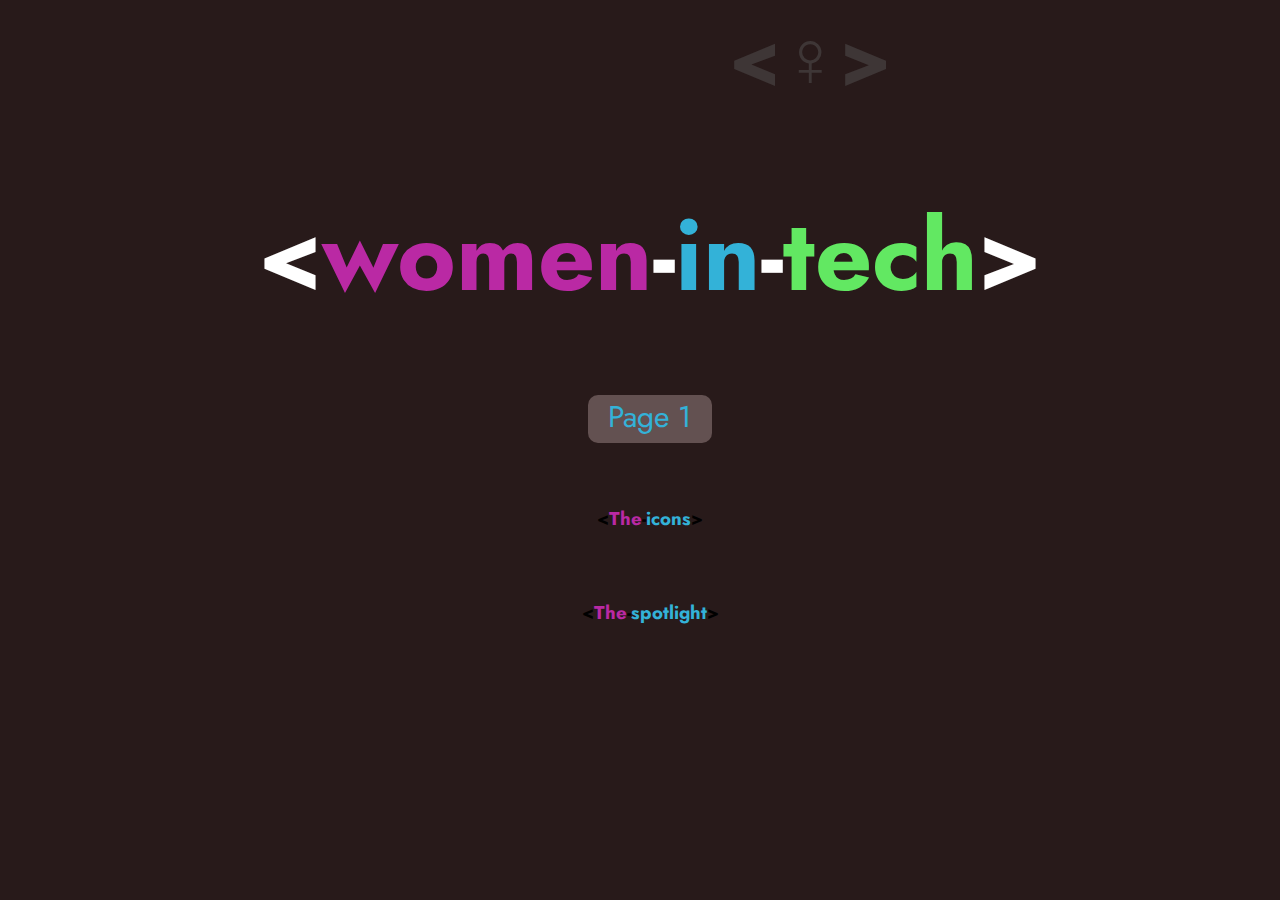
==== secondpage.html @ 384f1edb "second page" ====
<html> 
   <head>
      <meta charset="utf-8" />
    <title>Women code</title>
     <link href="https://fonts.googleapis.com/css2?family=Anton&family=Hammersmith+One&family=Josefin+Sans:wght@700&family=Jost:wght@700&display=swap" rel="stylesheet">
      <link href="style.css" rel="stylesheet" />
  </head>
     <body>
        <h1><span class= "symbol">&lt;&#9792;&gt;</span></h1>
            <h1>&lt;<span class= "women">women</span>-<span class= "in">in</span>-<span class= "tech">tech</span>&gt;</h1>
       <span class= "boxed"><a href="page2.html" style="text-decoration:none" target="_blank"><span class= "footer"><span class= "more">Page 1</span></a></span>
     </body>
<br>
<div class="border-box"><h1></span><h3>&lt;<span class= "women">The</span>-<span class= "in">icons</span>&gt;</h3></div>
  

  <div class="border-box"><h1></span><h3>&lt;<span class= "women">The</span>-<span class= "in">spotlight</span>&gt;</h3>
</div></h4></div>
      <p></p>
          <footer>
            </span>
    </footer>
</html>
---- style.css ----
.symbol{
    padding: 0px 0px 0px 320px;
    font-size: 80px;
    color: rgb(62, 54, 54);
}
.women{
    color:rgb(186, 41, 164);
}
.in,.more{
    color: rgb(51, 178, 216);
}
.tech{
    color:rgb(98, 232, 98);
}

html{
    font-family: 'Jost', sans-serif;
}

h1,h2{
    color: white;
    font-size: 100px;
}
p{
    font-size: 30px;
    color: white;
}

body {
    width: 800px;
    margin: 0px auto;
    background-color: rgb(40, 26, 26);
    padding: 0 0px 0px 20px;
    text-align: center;
     }
.footer {
    font-size: 30px;
    color: white;
    padding: 0 0px 100px 0px;
    
}
.boxed {
    background-color: rgb(99, 81, 81);
    border-radius: 10px;
    padding: 15px 20px 10px 20px;
    margin: 260px;
  }
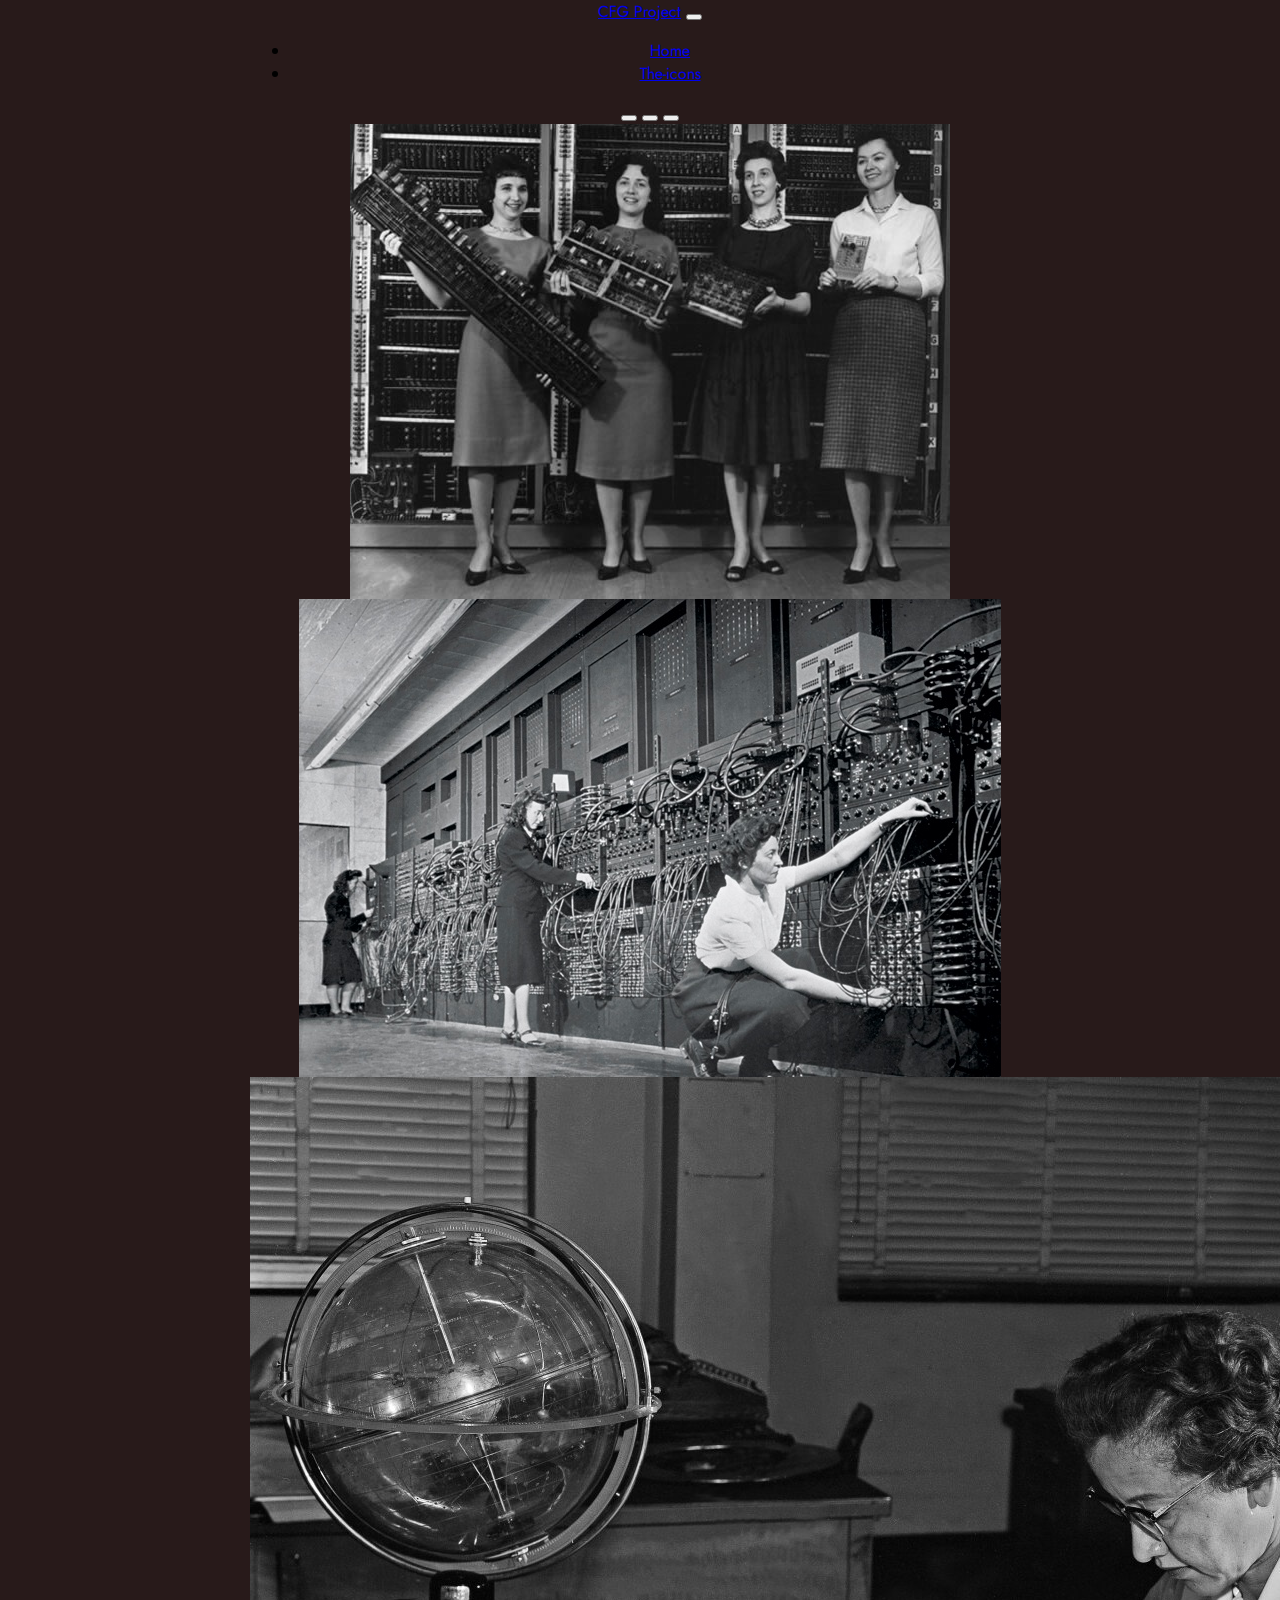
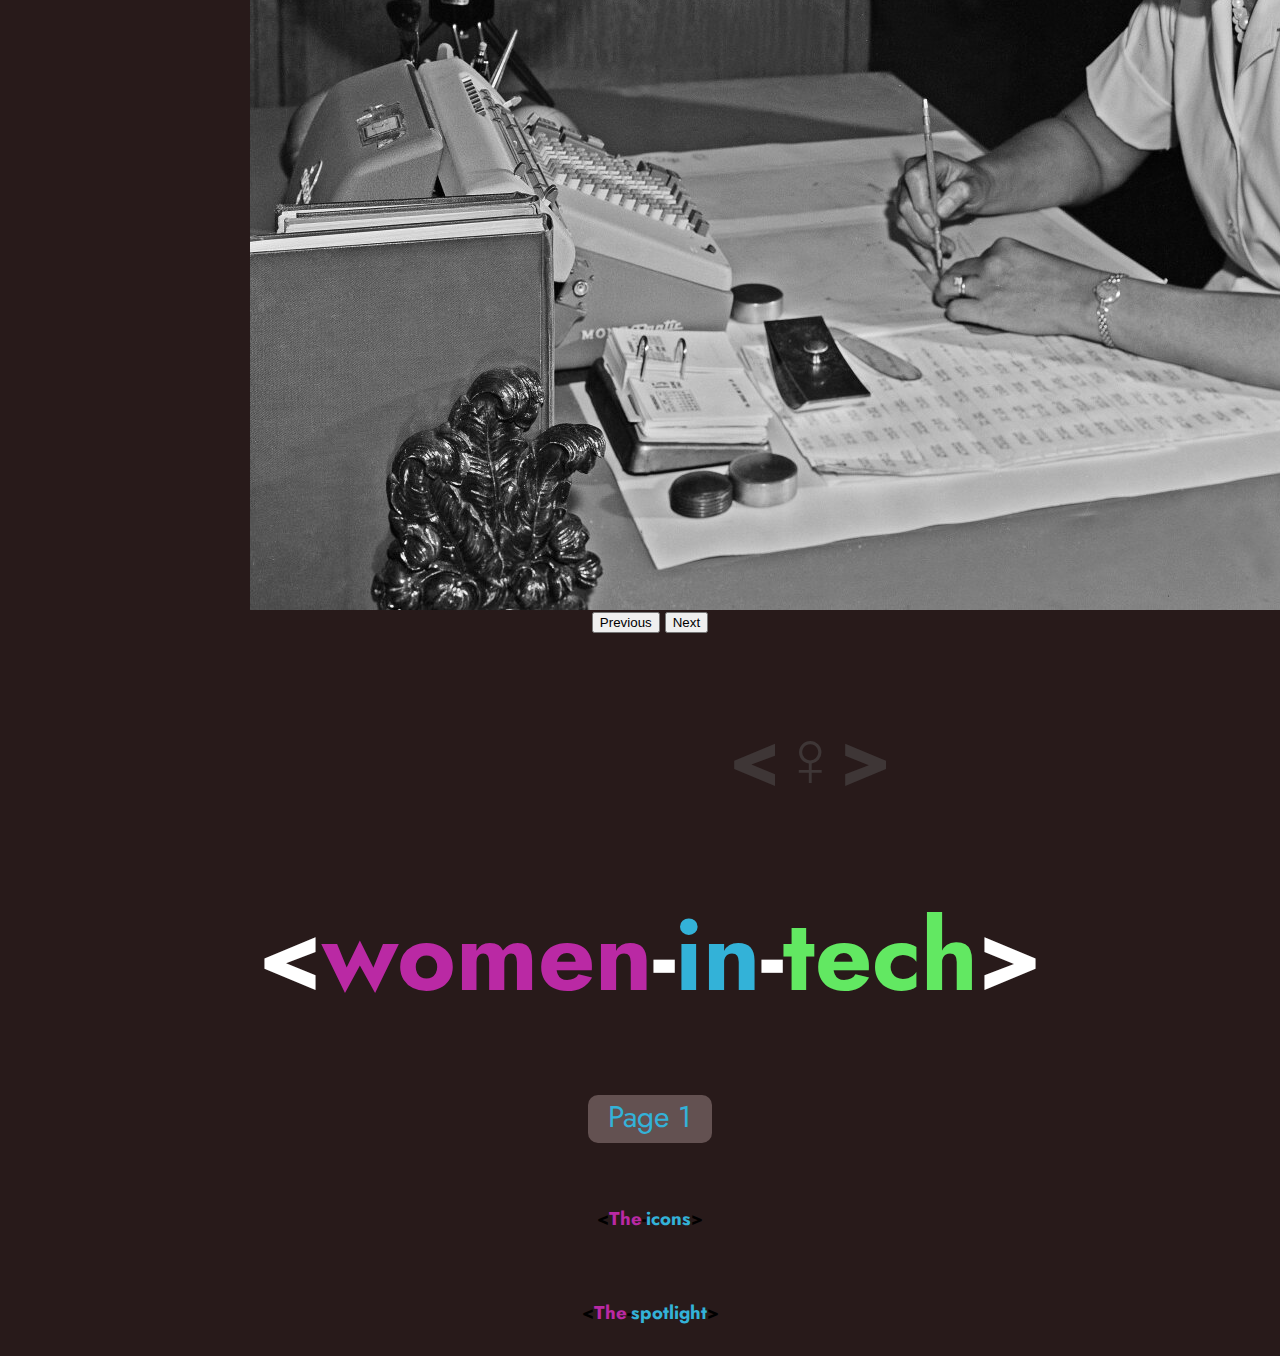
==== commit d2faa4d7: "imgs" ====
--- a/secondpage.html
+++ b/secondpage.html
@@ -6,6 +6,50 @@
       <link href="style.css" rel="stylesheet" />
   </head>
      <body>
+        <nav class="navbar navbar-expand-md navbar-light bg-light">
+            <div class="container-fluid">
+              <a class="navbar-brand" href="#">CFG Project</a>
+              <button class="navbar-toggler" type="button" data-bs-toggle="collapse" data-bs-target="#navbarTogglerDemo02" aria-controls="navbarTogglerDemo02" aria-expanded="false" aria-label="Toggle navigation">
+                <span class="navbar-toggler-icon"></span>
+              </button>
+              <div class="collapse navbar-collapse" id="navbarTogglerDemo02">
+                <ul class="navbar-nav me-auto mb-2 mb-lg-0">
+                  <li class="nav-item">
+                    <a class="nav-link active" aria-current="page" href="./index.html">Home</a>
+                  </li>
+                  <li class="nav-item">
+                    <a class="nav-link" href="./secondpage.html">The-icons</a>
+                  </li>
+                </ul>
+              </div>
+            </div>
+          </nav>
+          <div id="carouselExampleIndicators" class="carousel slide" data-bs-ride="carousel">
+            <div class="carousel-indicators">
+              <button type="button" data-bs-target="#carouselExampleIndicators" data-bs-slide-to="0" class="active" aria-current="true" aria-label="Slide 1"></button>
+              <button type="button" data-bs-target="#carouselExampleIndicators" data-bs-slide-to="1" aria-label="Slide 2"></button>
+              <button type="button" data-bs-target="#carouselExampleIndicators" data-bs-slide-to="2" aria-label="Slide 3"></button>
+            </div>
+            <div class="carousel-inner">
+              <div class="carousel-item active">
+                <img src="./img/eniac_5_0.jpeg" class="d-block w-100" alt="...">
+              </div>
+              <div class="carousel-item">
+                <img src="./img/History of Women in Tech.jpeg" class="d-block w-100" alt="...">
+              </div>
+              <div class="carousel-item">
+                <img src="./img/images-1.fit_lim.size_1400x.v1611694910.jpg" class="d-block w-100" alt="...">
+              </div>
+            </div>
+            <button class="carousel-control-prev" type="button" data-bs-target="#carouselExampleIndicators" data-bs-slide="prev">
+              <span class="carousel-control-prev-icon" aria-hidden="true"></span>
+              <span class="visually-hidden">Previous</span>
+            </button>
+            <button class="carousel-control-next" type="button" data-bs-target="#carouselExampleIndicators" data-bs-slide="next">
+              <span class="carousel-control-next-icon" aria-hidden="true"></span>
+              <span class="visually-hidden">Next</span>
+            </button>
+          </div>
         <h1><span class= "symbol">&lt;&#9792;&gt;</span></h1>
             <h1>&lt;<span class= "women">women</span>-<span class= "in">in</span>-<span class= "tech">tech</span>&gt;</h1>
        <span class= "boxed"><a href="page2.html" style="text-decoration:none" target="_blank"><span class= "footer"><span class= "more">Page 1</span></a></span>
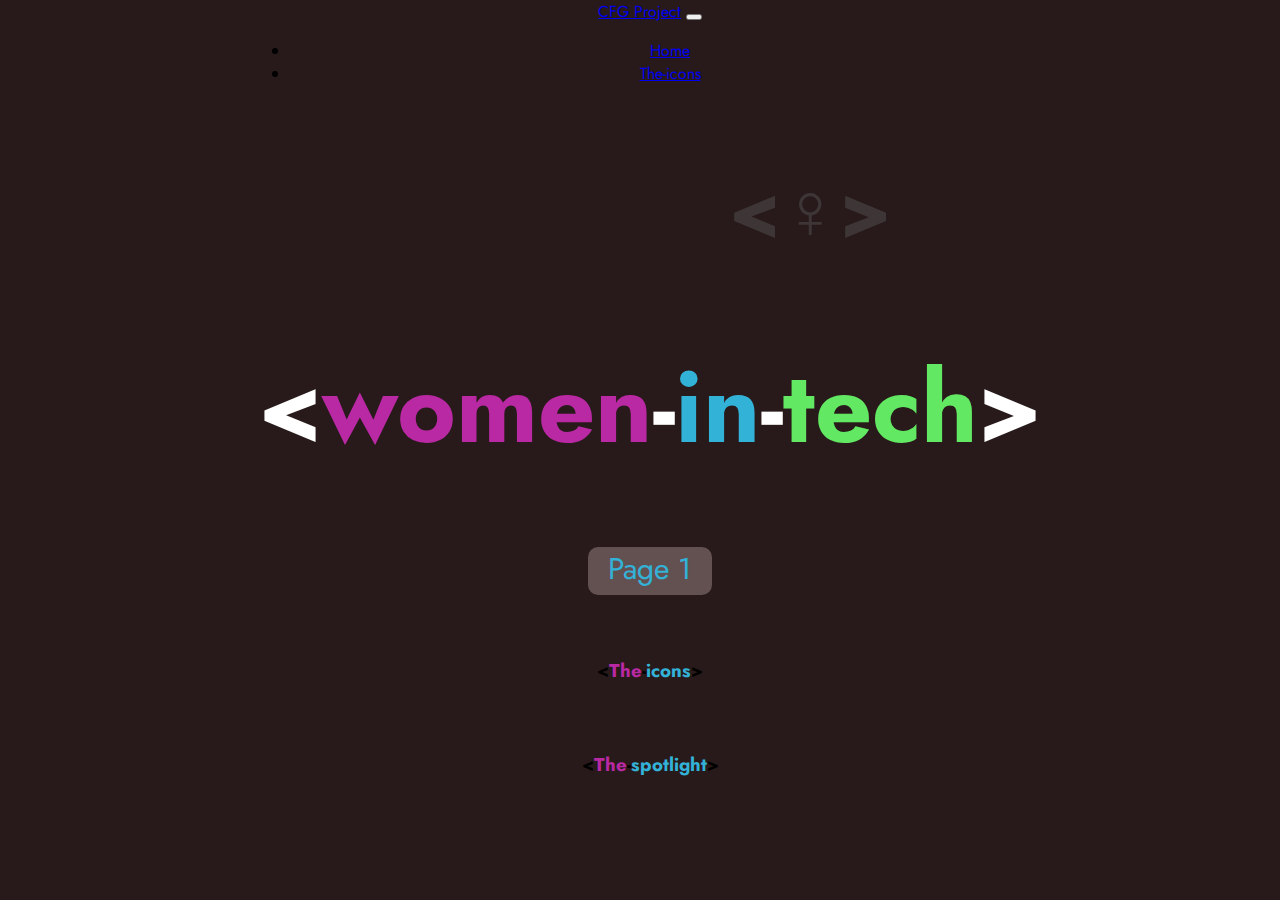
==== commit 1b2aedde: "Update secondpage.html" ====
--- a/secondpage.html
+++ b/secondpage.html
@@ -24,32 +24,6 @@
               </div>
             </div>
           </nav>
-          <div id="carouselExampleIndicators" class="carousel slide" data-bs-ride="carousel">
-            <div class="carousel-indicators">
-              <button type="button" data-bs-target="#carouselExampleIndicators" data-bs-slide-to="0" class="active" aria-current="true" aria-label="Slide 1"></button>
-              <button type="button" data-bs-target="#carouselExampleIndicators" data-bs-slide-to="1" aria-label="Slide 2"></button>
-              <button type="button" data-bs-target="#carouselExampleIndicators" data-bs-slide-to="2" aria-label="Slide 3"></button>
-            </div>
-            <div class="carousel-inner">
-              <div class="carousel-item active">
-                <img src="./img/eniac_5_0.jpeg" class="d-block w-100" alt="...">
-              </div>
-              <div class="carousel-item">
-                <img src="./img/History of Women in Tech.jpeg" class="d-block w-100" alt="...">
-              </div>
-              <div class="carousel-item">
-                <img src="./img/images-1.fit_lim.size_1400x.v1611694910.jpg" class="d-block w-100" alt="...">
-              </div>
-            </div>
-            <button class="carousel-control-prev" type="button" data-bs-target="#carouselExampleIndicators" data-bs-slide="prev">
-              <span class="carousel-control-prev-icon" aria-hidden="true"></span>
-              <span class="visually-hidden">Previous</span>
-            </button>
-            <button class="carousel-control-next" type="button" data-bs-target="#carouselExampleIndicators" data-bs-slide="next">
-              <span class="carousel-control-next-icon" aria-hidden="true"></span>
-              <span class="visually-hidden">Next</span>
-            </button>
-          </div>
         <h1><span class= "symbol">&lt;&#9792;&gt;</span></h1>
             <h1>&lt;<span class= "women">women</span>-<span class= "in">in</span>-<span class= "tech">tech</span>&gt;</h1>
        <span class= "boxed"><a href="page2.html" style="text-decoration:none" target="_blank"><span class= "footer"><span class= "more">Page 1</span></a></span>
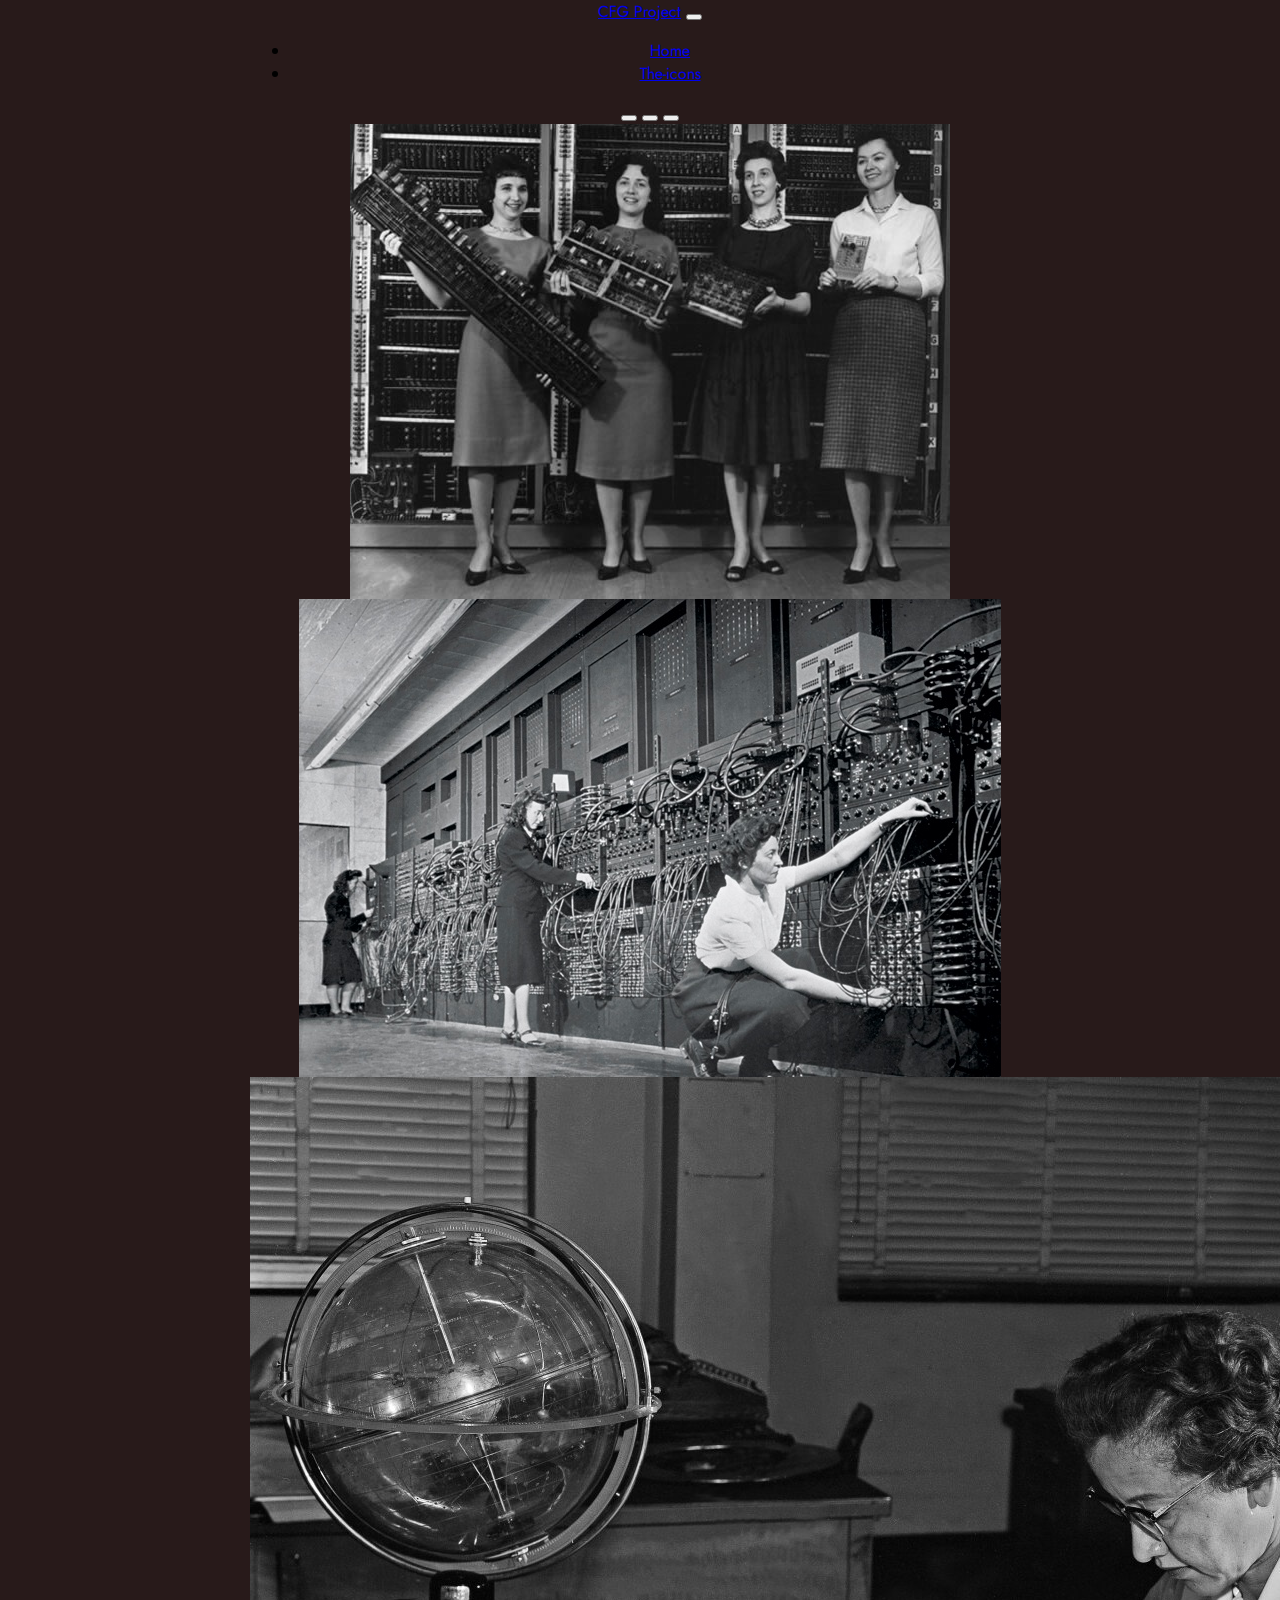
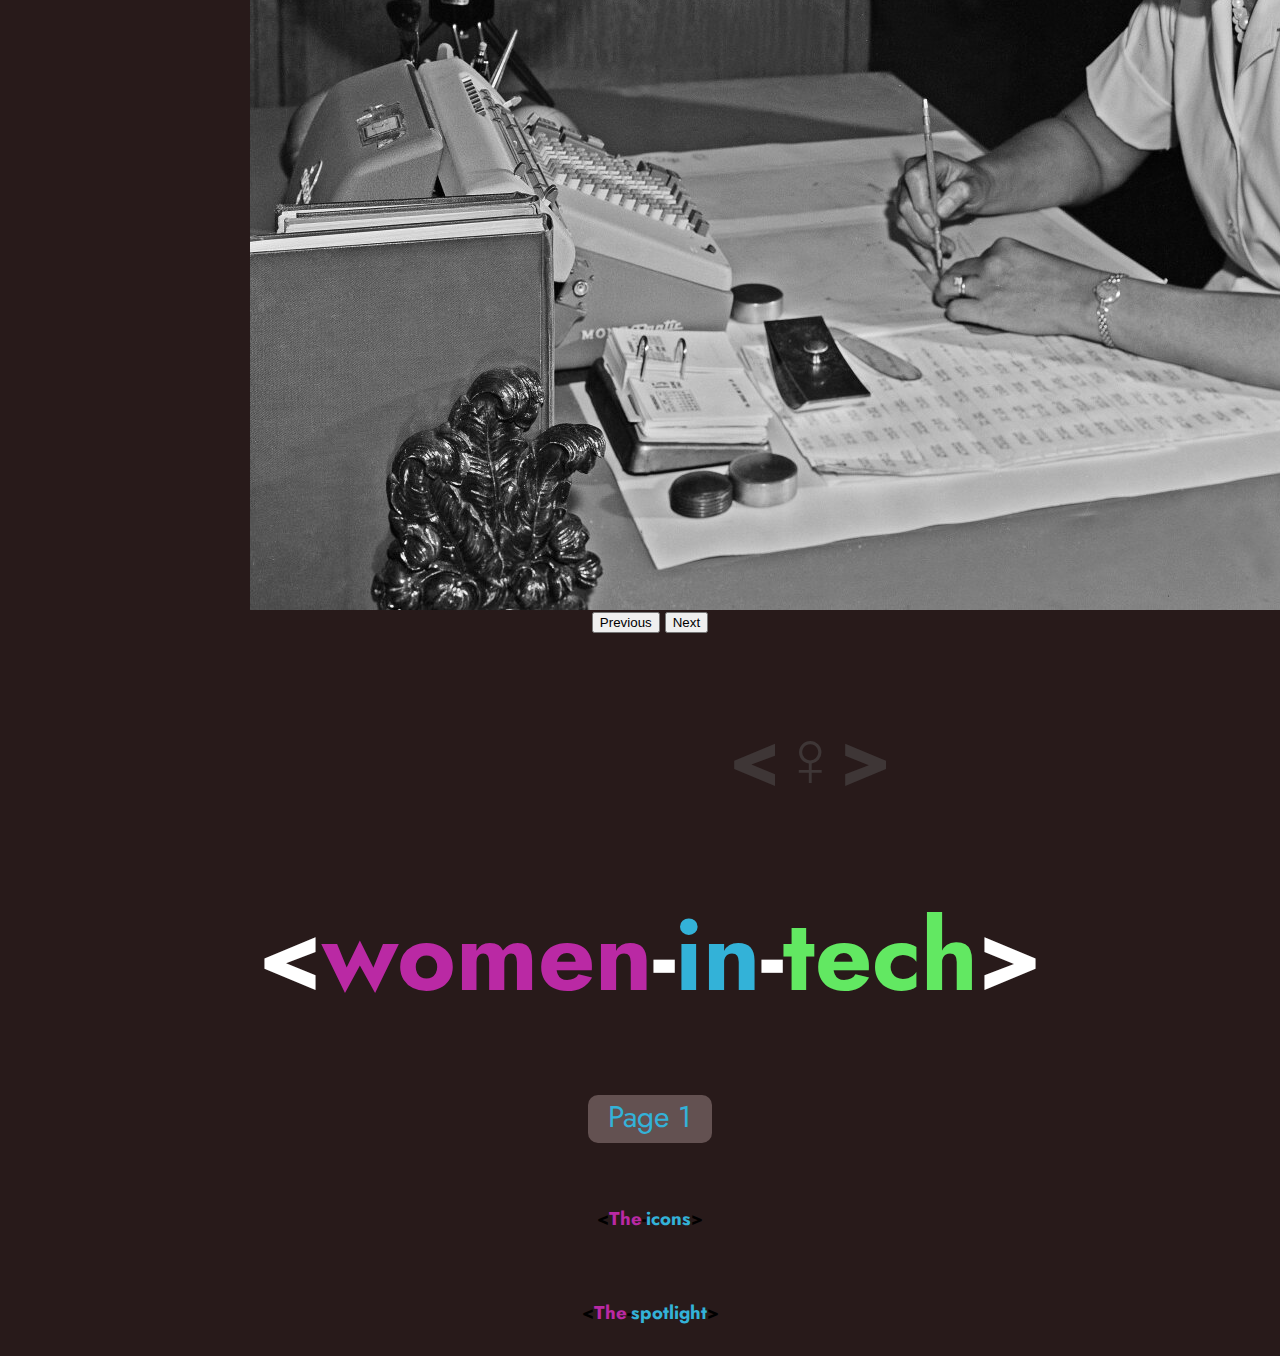
==== commit 25dfd943: "Update secondpage.html" ====
--- a/secondpage.html
+++ b/secondpage.html
@@ -24,15 +24,39 @@
               </div>
             </div>
           </nav>
+          <div id="carouselExampleIndicators" class="carousel slide" data-bs-ride="carousel">
+            <div class="carousel-indicators">
+              <button type="button" data-bs-target="#carouselExampleIndicators" data-bs-slide-to="0" class="active" aria-current="true" aria-label="Slide 1"></button>
+              <button type="button" data-bs-target="#carouselExampleIndicators" data-bs-slide-to="1" aria-label="Slide 2"></button>
+              <button type="button" data-bs-target="#carouselExampleIndicators" data-bs-slide-to="2" aria-label="Slide 3"></button>
+            </div>
+            <div class="carousel-inner">
+              <div class="carousel-item active">
+                <img src="./img/eniac_5_0.jpeg" class="d-block w-100" alt="oldpic">
+              </div>
+              <div class="carousel-item">
+                <img src="./img/History of Women in Tech.jpeg" class="d-block w-100" alt="oldpic2">
+              </div>
+              <div class="carousel-item">
+                <img src="./img/images-1.fit_lim.size_1400x.v1611694910.jpg" class="d-block w-100" alt="oldpic3">
+              </div>
+            </div>
+            <button class="carousel-control-prev" type="button" data-bs-target="#carouselExampleIndicators" data-bs-slide="prev">
+              <span class="carousel-control-prev-icon" aria-hidden="true"></span>
+              <span class="visually-hidden">Previous</span>
+            </button>
+            <button class="carousel-control-next" type="button" data-bs-target="#carouselExampleIndicators" data-bs-slide="next">
+              <span class="carousel-control-next-icon" aria-hidden="true"></span>
+              <span class="visually-hidden">Next</span>
+            </button>
+          </div>
         <h1><span class= "symbol">&lt;&#9792;&gt;</span></h1>
             <h1>&lt;<span class= "women">women</span>-<span class= "in">in</span>-<span class= "tech">tech</span>&gt;</h1>
        <span class= "boxed"><a href="page2.html" style="text-decoration:none" target="_blank"><span class= "footer"><span class= "more">Page 1</span></a></span>
      </body>
 <br>
-<div class="border-box"><h1></span><h3>&lt;<span class= "women">The</span>-<span class= "in">icons</span>&gt;</h3></div>
-  
-
-  <div class="border-box"><h1></span><h3>&lt;<span class= "women">The</span>-<span class= "in">spotlight</span>&gt;</h3>
+    <div class="border-box"><h1></span><h3>&lt;<span class= "women">The</span>-<span class= "in">icons</span>&gt;</h3></div>
+    <div class="border-box"><h1></span><h3>&lt;<span class= "women">The</span>-<span class= "in">spotlight</span>&gt;</h3>
 </div></h4></div>
       <p></p>
           <footer>
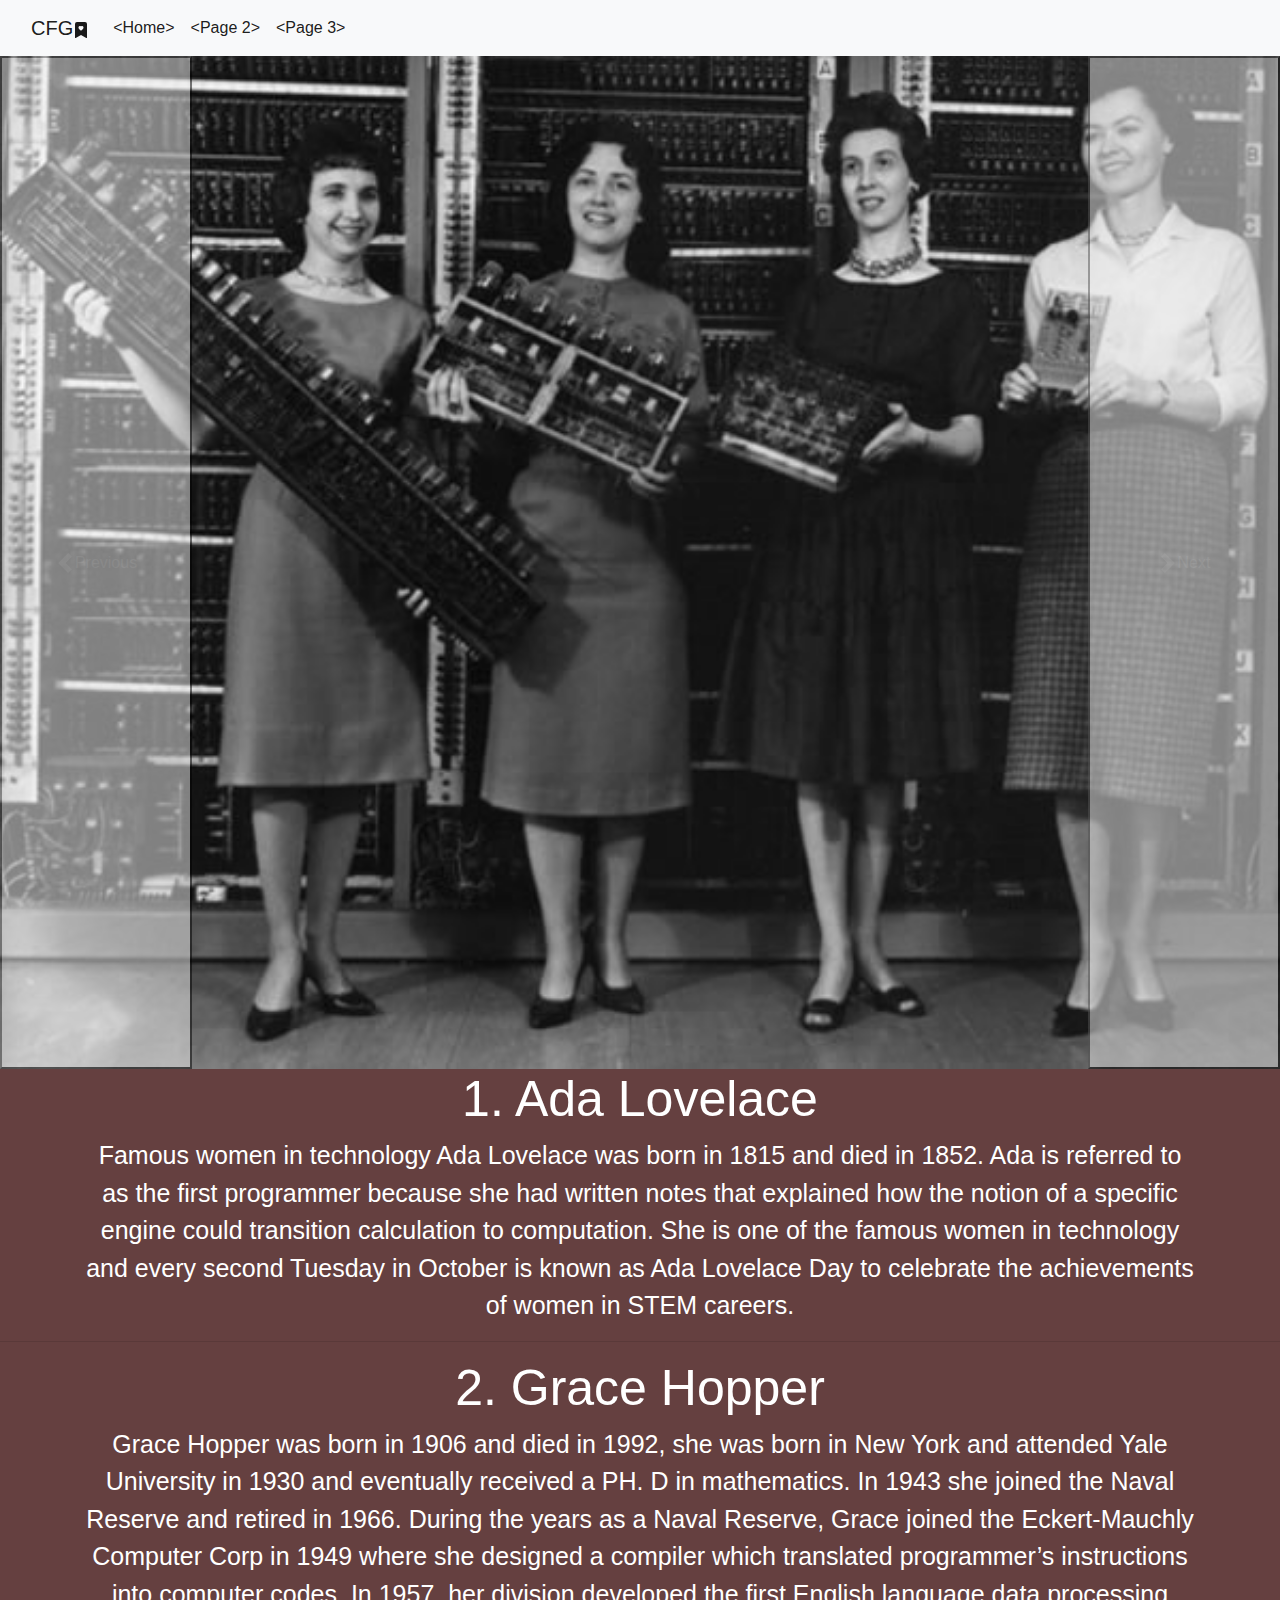
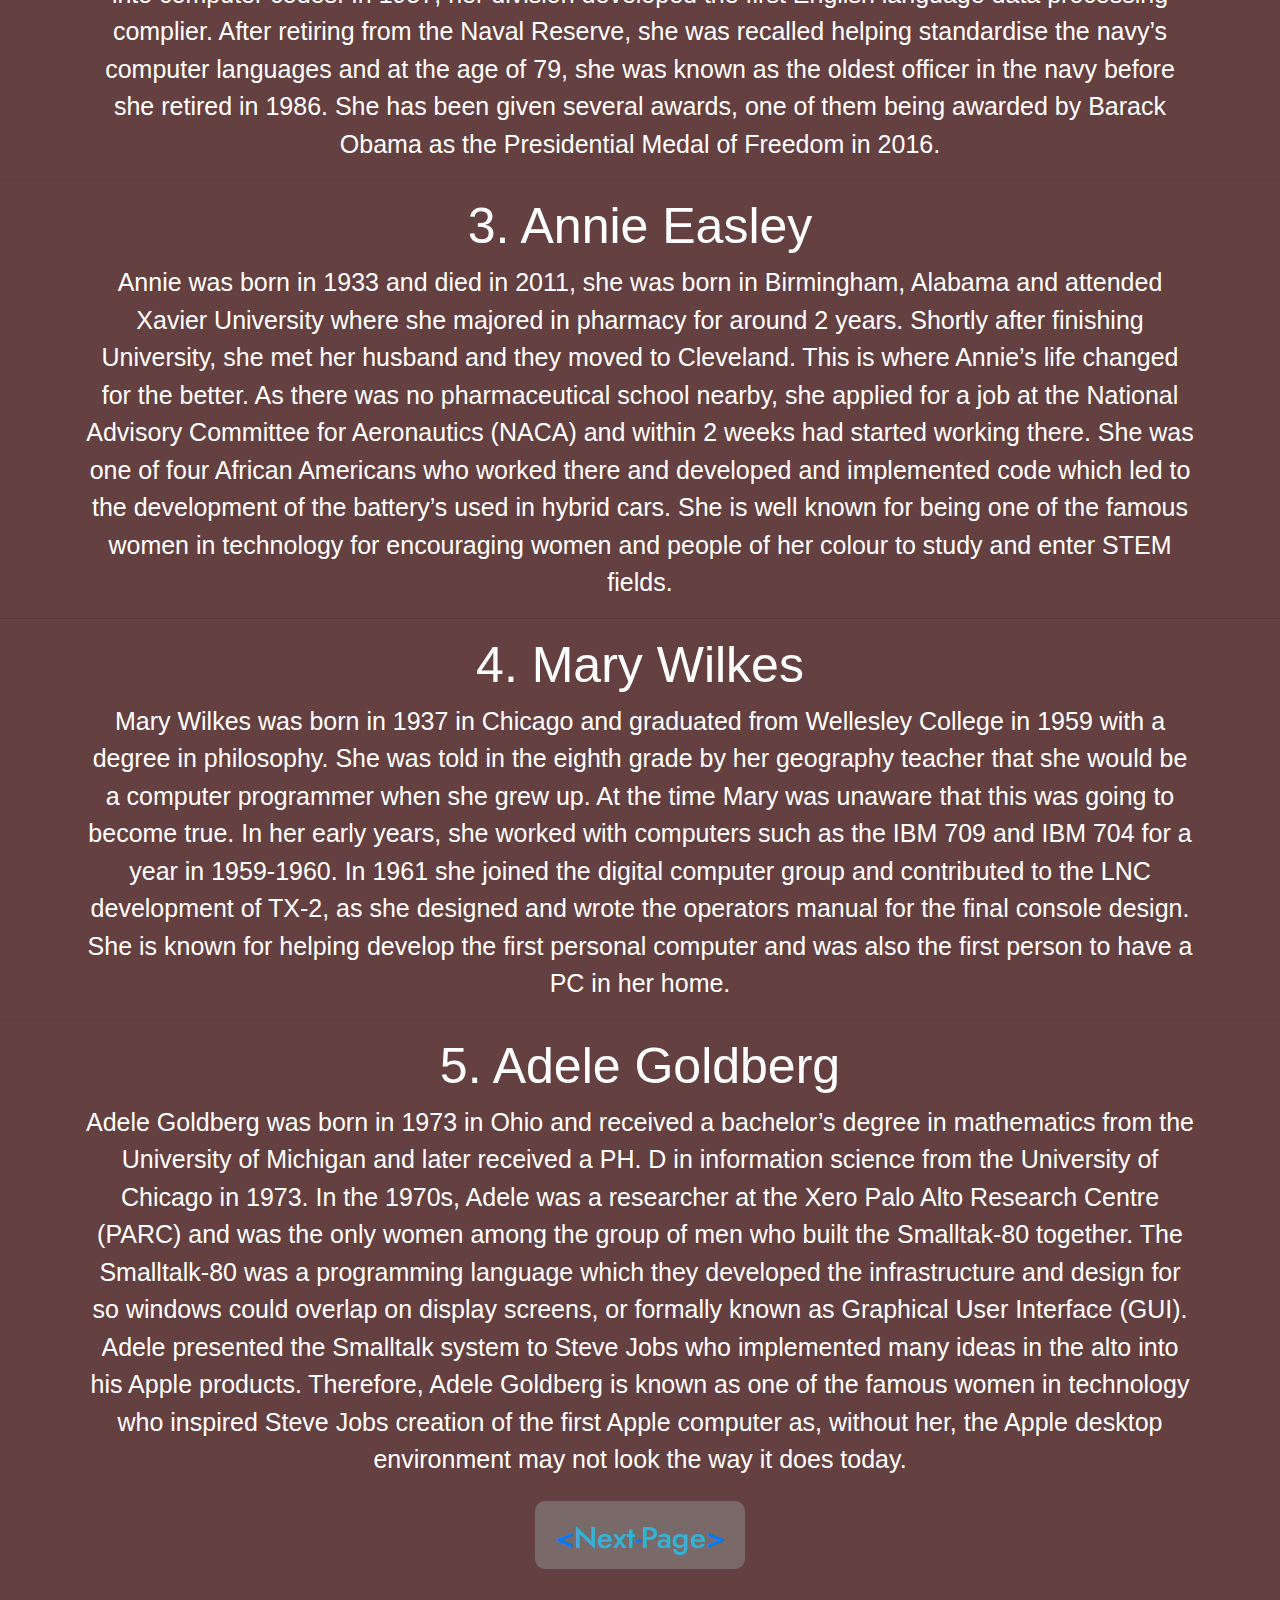
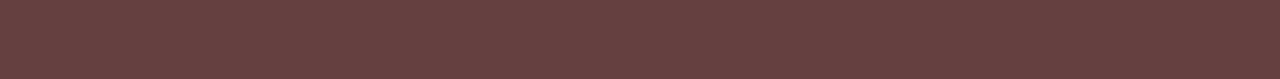
==== commit b5697111: "new changes" ====
--- a/secondpage.html
+++ b/secondpage.html
@@ -1,6 +1,7 @@
 <html> 
    <head>
-      <meta charset="utf-8" />
+      <meta name="viewport" content="width=device-width, initial-scale=1.0">
+     <link rel="stylesheet" href="https://stackpath.bootstrapcdn.com/bootstrap/4.3.1/css/bootstrap.min.css" integrity="sha384-ggOyR0iXCbMQv3Xipma34MD+dH/1fQ784/j6cY/iJTQUOhcWr7x9JvoRxT2MZw1T" crossorigin="anonymous">
     <title>Women code</title>
      <link href="https://fonts.googleapis.com/css2?family=Anton&family=Hammersmith+One&family=Josefin+Sans:wght@700&family=Jost:wght@700&display=swap" rel="stylesheet">
       <link href="style.css" rel="stylesheet" />
@@ -8,58 +9,97 @@
      <body>
         <nav class="navbar navbar-expand-md navbar-light bg-light">
             <div class="container-fluid">
-              <a class="navbar-brand" href="#">CFG Project</a>
+              <a class="navbar-brand" href="#">CFG<svg xmlns="http://www.w3.org/2000/svg" width="16" height="16" fill="currentColor" class="bi bi-bookmark-heart-fill" viewBox="0 0 16 16">
+                <path d="M2 15.5a.5.5 0 0 0 .74.439L8 13.069l5.26 2.87A.5.5 0 0 0 14 15.5V2a2 2 0 0 0-2-2H4a2 2 0 0 0-2 2v13.5zM8 4.41c1.387-1.425 4.854 1.07 0 4.277C3.146 5.48 6.613 2.986 8 4.412z"/>
+              </svg></a>
               <button class="navbar-toggler" type="button" data-bs-toggle="collapse" data-bs-target="#navbarTogglerDemo02" aria-controls="navbarTogglerDemo02" aria-expanded="false" aria-label="Toggle navigation">
                 <span class="navbar-toggler-icon"></span>
               </button>
               <div class="collapse navbar-collapse" id="navbarTogglerDemo02">
                 <ul class="navbar-nav me-auto mb-2 mb-lg-0">
                   <li class="nav-item">
-                    <a class="nav-link active" aria-current="page" href="./index.html">Home</a>
+                    <a class="nav-link active" aria-current="page" href="./index.html">&lt;Home&gt;</a>
                   </li>
                   <li class="nav-item">
-                    <a class="nav-link" href="./secondpage.html">The-icons</a>
+                    <a class="nav-link active" href="./secondpage.html">&lt;Page 2&gt;</a>
+                  </li>
+                  <li class="nav-item">
+                    <a class="nav-link active" href="./thirdpage.html">&lt;Page 3&gt;</a>
                   </li>
                 </ul>
               </div>
             </div>
           </nav>
-          <div id="carouselExampleIndicators" class="carousel slide" data-bs-ride="carousel">
-            <div class="carousel-indicators">
-              <button type="button" data-bs-target="#carouselExampleIndicators" data-bs-slide-to="0" class="active" aria-current="true" aria-label="Slide 1"></button>
-              <button type="button" data-bs-target="#carouselExampleIndicators" data-bs-slide-to="1" aria-label="Slide 2"></button>
-              <button type="button" data-bs-target="#carouselExampleIndicators" data-bs-slide-to="2" aria-label="Slide 3"></button>
-            </div>
+          <div id="carouselExampleControls" class="carousel slide" data-bs-ride="carousel">
             <div class="carousel-inner">
               <div class="carousel-item active">
-                <img src="./img/eniac_5_0.jpeg" class="d-block w-100" alt="oldpic">
+                <img src="./img/eniac_5_0.jpeg" class="d-block w-100" alt="...">
               </div>
               <div class="carousel-item">
-                <img src="./img/History of Women in Tech.jpeg" class="d-block w-100" alt="oldpic2">
+                <img src="./img/History of Women in Tech.jpeg" class="d-block w-100" alt="...">
               </div>
               <div class="carousel-item">
-                <img src="./img/images-1.fit_lim.size_1400x.v1611694910.jpg" class="d-block w-100" alt="oldpic3">
+                <img src="./img/images-1.fit_lim.size_1400x.v1611694910.jpg" class="d-block w-100" alt="...">
               </div>
             </div>
-            <button class="carousel-control-prev" type="button" data-bs-target="#carouselExampleIndicators" data-bs-slide="prev">
+            <button class="carousel-control-prev" type="button" data-bs-target="#carouselExampleControls" data-bs-slide="prev">
               <span class="carousel-control-prev-icon" aria-hidden="true"></span>
               <span class="visually-hidden">Previous</span>
             </button>
-            <button class="carousel-control-next" type="button" data-bs-target="#carouselExampleIndicators" data-bs-slide="next">
+            <button class="carousel-control-next" type="button" data-bs-target="#carouselExampleControls" data-bs-slide="next">
               <span class="carousel-control-next-icon" aria-hidden="true"></span>
               <span class="visually-hidden">Next</span>
             </button>
           </div>
-        <h1><span class= "symbol">&lt;&#9792;&gt;</span></h1>
-            <h1>&lt;<span class= "women">women</span>-<span class= "in">in</span>-<span class= "tech">tech</span>&gt;</h1>
-       <span class= "boxed"><a href="page2.html" style="text-decoration:none" target="_blank"><span class= "footer"><span class= "more">Page 1</span></a></span>
+        <div class="container" id="section-1">
+            <h2>1. Ada Lovelace</h2>
+            <p>Famous women in technology
+                Ada Lovelace was born in 1815 and died in 1852. 
+                Ada is referred to as the first programmer because 
+                she had written notes that explained how the notion of a
+                 specific engine could transition calculation to computation. 
+                 She is one of the famous women in technology and every second Tuesday in October is known as Ada Lovelace Day to celebrate the achievements of women in STEM careers.
+            </p>
+          </div>
+    
+          <hr/>
+    
+          <div class="container" id="section-2">
+            <h2>2. Grace Hopper</h2>
+            <p>
+                Grace Hopper was born in 1906 and died in 1992, she was born in New York and attended Yale University in 1930 and eventually received a PH. D in mathematics. In 1943 she joined the Naval Reserve and retired in 1966. During the years as a Naval Reserve, Grace joined the Eckert-Mauchly Computer Corp in 1949 where she designed a compiler which translated programmer’s instructions into computer codes. In 1957, her division developed the first English language data processing complier. After retiring from the Naval Reserve, she was recalled helping standardise the navy’s computer languages and at the age of 79, she was known as the oldest officer in the navy before she retired in 1986. She has been given several awards, one of them being awarded by Barack Obama as the Presidential Medal of Freedom in 2016.
+            </p></div>
+            <hr/>
+          <div class="container" id="section-3">
+    
+            <h2>3. Annie Easley</h2>
+            <p>
+                Annie was born in 1933 and died in 2011, she was born in Birmingham, Alabama and attended Xavier University where she majored in pharmacy for around 2 years. Shortly after finishing University, she met her husband and they moved to Cleveland. This is where Annie’s life changed for the better. As there was no pharmaceutical school nearby, she applied for a job at the National Advisory Committee for Aeronautics (NACA) and within 2 weeks had started working there. She was one of four African Americans who worked there and developed and implemented code which led to the development of the battery’s used in hybrid cars. She is well known for being one of the famous women in technology for encouraging women and people of her colour to study and enter STEM fields.</p>
+            <p>
+          </div>
+          <hr/>
+          <div class="container" id="section-2">
+            <h2>4. Mary Wilkes</h2>
+            <p>
+                Mary Wilkes was born in 1937 in Chicago and graduated from Wellesley College in 1959 with a degree in philosophy. She was told in the eighth grade by her geography teacher that she would be a computer programmer when she grew up. At the time Mary was unaware that this was going to become true. In her early years, she worked with computers such as the IBM 709 and IBM 704 for a year in 1959-1960. In 1961 she joined the digital computer group and contributed to the LNC development of TX-2, as she designed and wrote the operators manual for the final console design. She is known for helping develop the first personal computer and was also the first person to have a PC in her home.
+  </p>
+        </div>
+        <hr/>
+          <div class="container" id="section-3">
+          <h2>5. Adele Goldberg</h2>
+            <p>
+                Adele Goldberg was born in 1973 in Ohio and received a bachelor’s degree in mathematics from the University of Michigan and later received a PH. D in information science from the University of Chicago in 1973. In the 1970s, Adele was a researcher at the Xero Palo Alto Research Centre (PARC) and was the only women among the group of men who built the Smalltak-80 together. The Smalltalk-80 was a programming language which they developed the infrastructure and design for so windows could overlap on display screens, or formally known as Graphical User Interface (GUI). Adele presented the Smalltalk system to Steve Jobs who implemented many ideas in the alto into his Apple products. Therefore, Adele Goldberg is known as one of the famous women in technology who inspired Steve Jobs creation of the first Apple computer as, without her, the Apple desktop environment may not look the way it does today.
+                <p>
+          </div>
+
+    
+        
+ 
+ <script src="https://cdn.jsdelivr.net/npm/@popperjs/core@2.10.2/dist/umd/popper.min.js" integrity="sha384-7+zCNj/IqJ95wo16oMtfsKbZ9ccEh31eOz1HGyDuCQ6wgnyJNSYdrPa03rtR1zdB" crossorigin="anonymous"></script>
+            <script src="https://cdn.jsdelivr.net/npm/bootstrap@5.1.3/dist/js/bootstrap.min.js" integrity="sha384-QJHtvGhmr9XOIpI6YVutG+2QOK9T+ZnN4kzFN1RtK3zEFEIsxhlmWl5/YESvpZ13" crossorigin="anonymous"></script>
      </body>
-<br>
-    <div class="border-box"><h1></span><h3>&lt;<span class= "women">The</span>-<span class= "in">icons</span>&gt;</h3></div>
-    <div class="border-box"><h1></span><h3>&lt;<span class= "women">The</span>-<span class= "in">spotlight</span>&gt;</h3>
-</div></h4></div>
-      <p></p>
-          <footer>
-            </span>
+     <div id="container"><h1><span class= "boxed"><a href="thirdpage.html" style="text-decoration:none" target="_blank"><span class= "footer">&lt;<span class= "more">Next</span>-<span class= "more">Page</span>&gt;</a></span></h1></div>
+          </span>
+
     </footer>
 </html>--- a/style.css
+++ b/style.css
@@ -1,7 +1,27 @@
+#container {
+    padding-top: 25px;
+    padding-bottom: 25px;
+    color: white;
+    font-size: 110px;
+    font-family: 'Jost', sans-serif;
+    
+
+}
+
+.intro{
+    font-size: 25px;
+    color: #ffffff;
+    font-family: 'Jost', sans-serif;
+    flex-direction: column;
+    padding-top: 30px;
+}
 .symbol{
-    padding: 0px 0px 0px 320px;
-    font-size: 80px;
-    color: rgb(62, 54, 54);
+    padding-top: 0px;
+    padding-bottom: 30px;
+    font-size: 110px;
+    color: rgb(164, 144, 120);
+    width: 1000px;
+    text-align: center;
 }
 .women{
     color:rgb(186, 41, 164);
@@ -19,29 +39,33 @@
 
 h1,h2{
     color: white;
-    font-size: 100px;
+    font-size: 50px;
 }
 p{
-    font-size: 30px;
+    font-size: 25px;
     color: white;
 }
 
 body {
-    width: 800px;
-    margin: 0px auto;
-    background-color: rgb(40, 26, 26);
-    padding: 0 0px 0px 20px;
+    width: auto;
+    background-color: rgb(101, 64, 64);
+    padding: 0 0px 90px 0px;
     text-align: center;
+    flex-direction: column;
+    min-height: 100vh;
      }
+}
 .footer {
     font-size: 30px;
     color: white;
-    padding: 0 0px 100px 0px;
     
 }
 .boxed {
-    background-color: rgb(99, 81, 81);
+    font-size: 30px;
+    background-color: rgb(121, 105, 105);
     border-radius: 10px;
     padding: 15px 20px 10px 20px;
     margin: 260px;
-  }+  }
+
+#carouselExampleControls 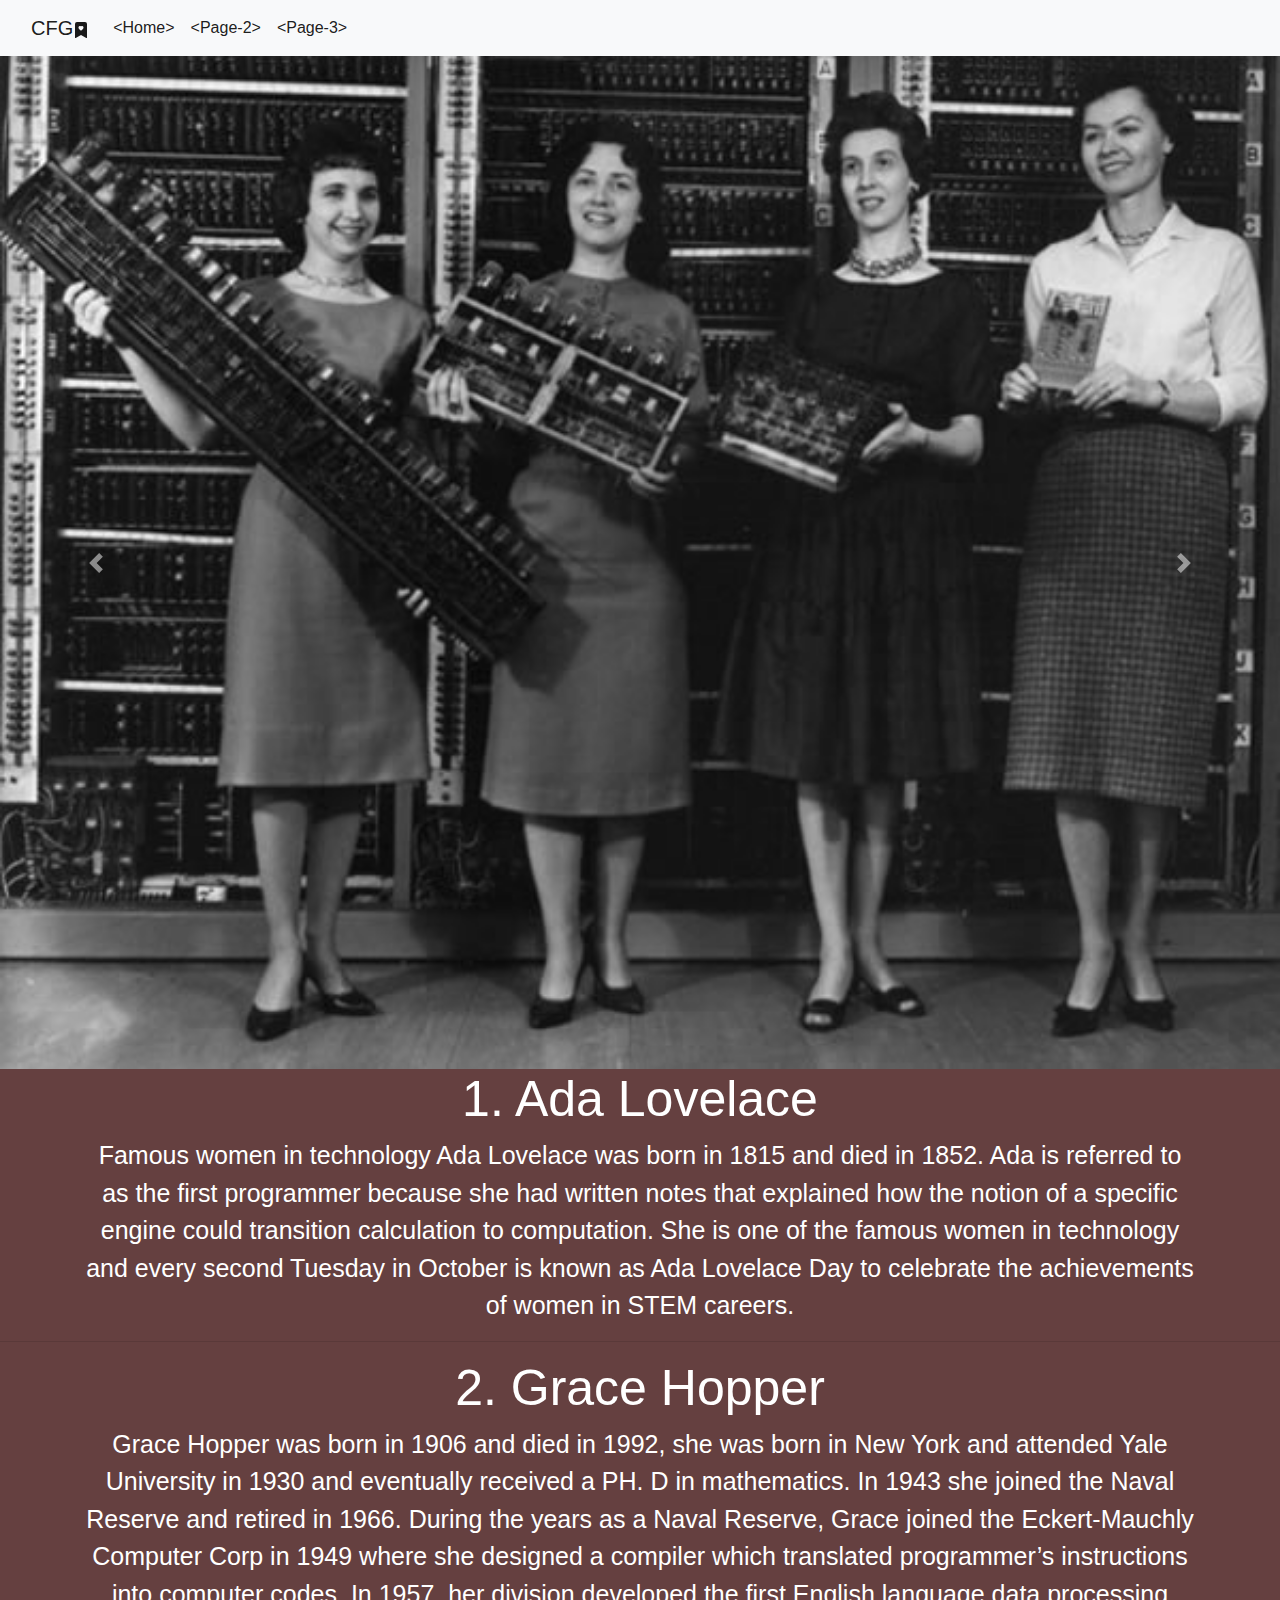
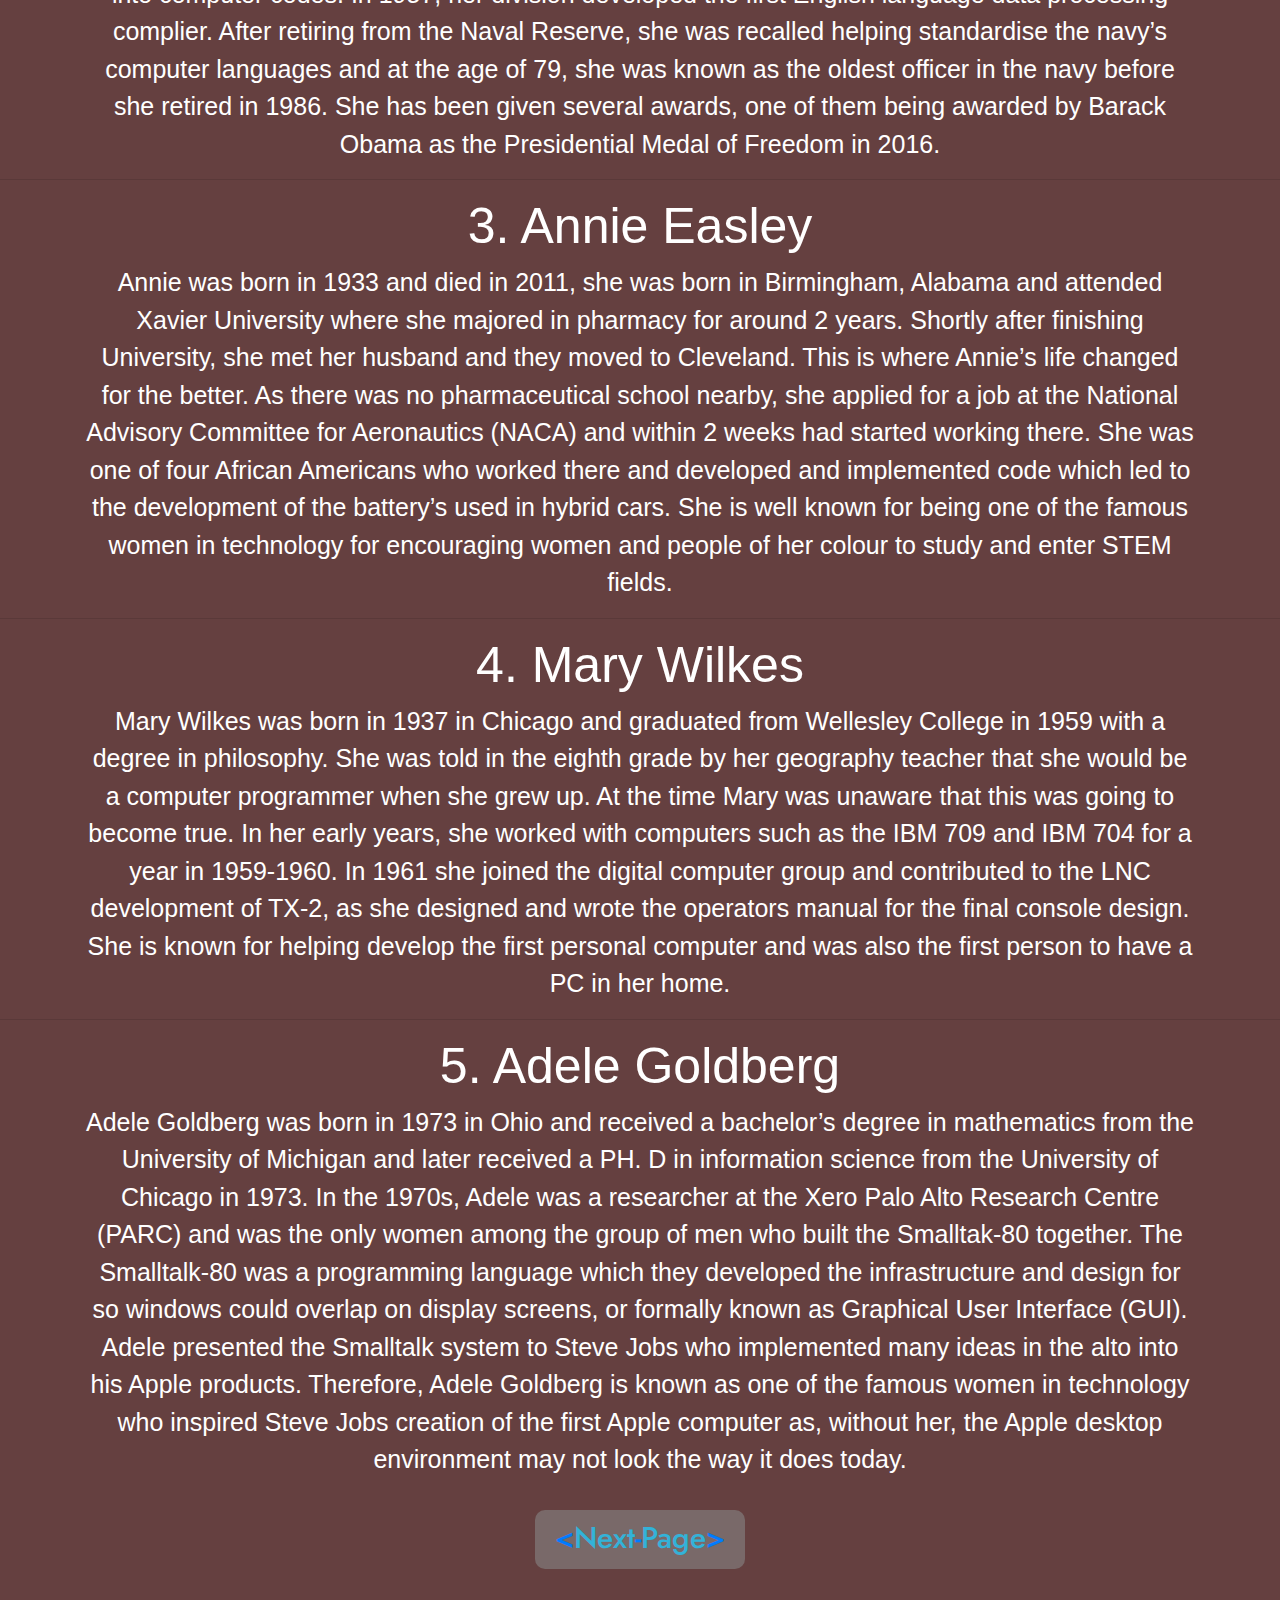
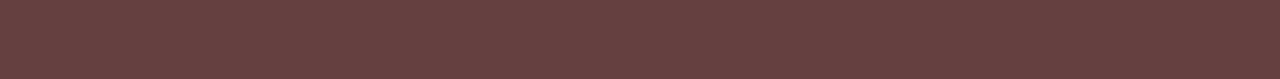
==== commit 22300de9: "new changes" ====
--- a/secondpage.html
+++ b/secondpage.html
@@ -21,10 +21,10 @@
                     <a class="nav-link active" aria-current="page" href="./index.html">&lt;Home&gt;</a>
                   </li>
                   <li class="nav-item">
-                    <a class="nav-link active" href="./secondpage.html">&lt;Page 2&gt;</a>
+                    <a class="nav-link active" href="./secondpage.html">&lt;Page-2&gt;</a>
                   </li>
                   <li class="nav-item">
-                    <a class="nav-link active" href="./thirdpage.html">&lt;Page 3&gt;</a>
+                    <a class="nav-link active" href="./thirdpage.html">&lt;Page-3&gt;</a>
                   </li>
                 </ul>
               </div>
@@ -42,14 +42,14 @@
                 <img src="./img/images-1.fit_lim.size_1400x.v1611694910.jpg" class="d-block w-100" alt="...">
               </div>
             </div>
-            <button class="carousel-control-prev" type="button" data-bs-target="#carouselExampleControls" data-bs-slide="prev">
+            <a class="carousel-control-prev" type="a" data-bs-target="#carouselExampleControls" data-bs-slide="prev">
               <span class="carousel-control-prev-icon" aria-hidden="true"></span>
-              <span class="visually-hidden">Previous</span>
+              <span class="visually-hidden"></span>
             </button>
-            <button class="carousel-control-next" type="button" data-bs-target="#carouselExampleControls" data-bs-slide="next">
+            <a class="carousel-control-next" type="a" data-bs-target="#carouselExampleControls" data-bs-slide="next">
               <span class="carousel-control-next-icon" aria-hidden="true"></span>
-              <span class="visually-hidden">Next</span>
-            </button>
+              <span class="visually-hidden"></span>
+            </a>
           </div>
         <div class="container" id="section-1">
             <h2>1. Ada Lovelace</h2>
--- a/style.css
+++ b/style.css
@@ -14,6 +14,7 @@
     font-family: 'Jost', sans-serif;
     flex-direction: column;
     padding-top: 30px;
+    padding-bottom: 50px;
 }
 .symbol{
     padding-top: 0px;
@@ -55,17 +56,45 @@
     min-height: 100vh;
      }
 }
-.footer {
+.findmore {
     font-size: 30px;
     color: white;
+    padding-top: 500px;
     
 }
 .boxed {
     font-size: 30px;
     background-color: rgb(121, 105, 105);
     border-radius: 10px;
-    padding: 15px 20px 10px 20px;
+    padding: 6px 20px 10px 20px;
     margin: 260px;
   }
 
-#carouselExampleControls +#carouselExampleControls 
+
+.footer {
+    display: flex;  
+    justify-content: center;  
+    background-color: #666;
+    height: 100px;
+    padding: 20px;
+    padding-top: 40px;
+  }
+  
+.footer a {
+    margin: 5px;
+    text-decoration: none!important;
+    padding-top: 400px;
+  }
+  
+.social-icon {
+    display: inline-flex; 
+    width: 50px;
+    height: 50px;
+    color: #666;
+    background-color: white;
+    justify-content: center;  
+    align-items: center; 
+    border-radius: 50%; 
+  }
+  